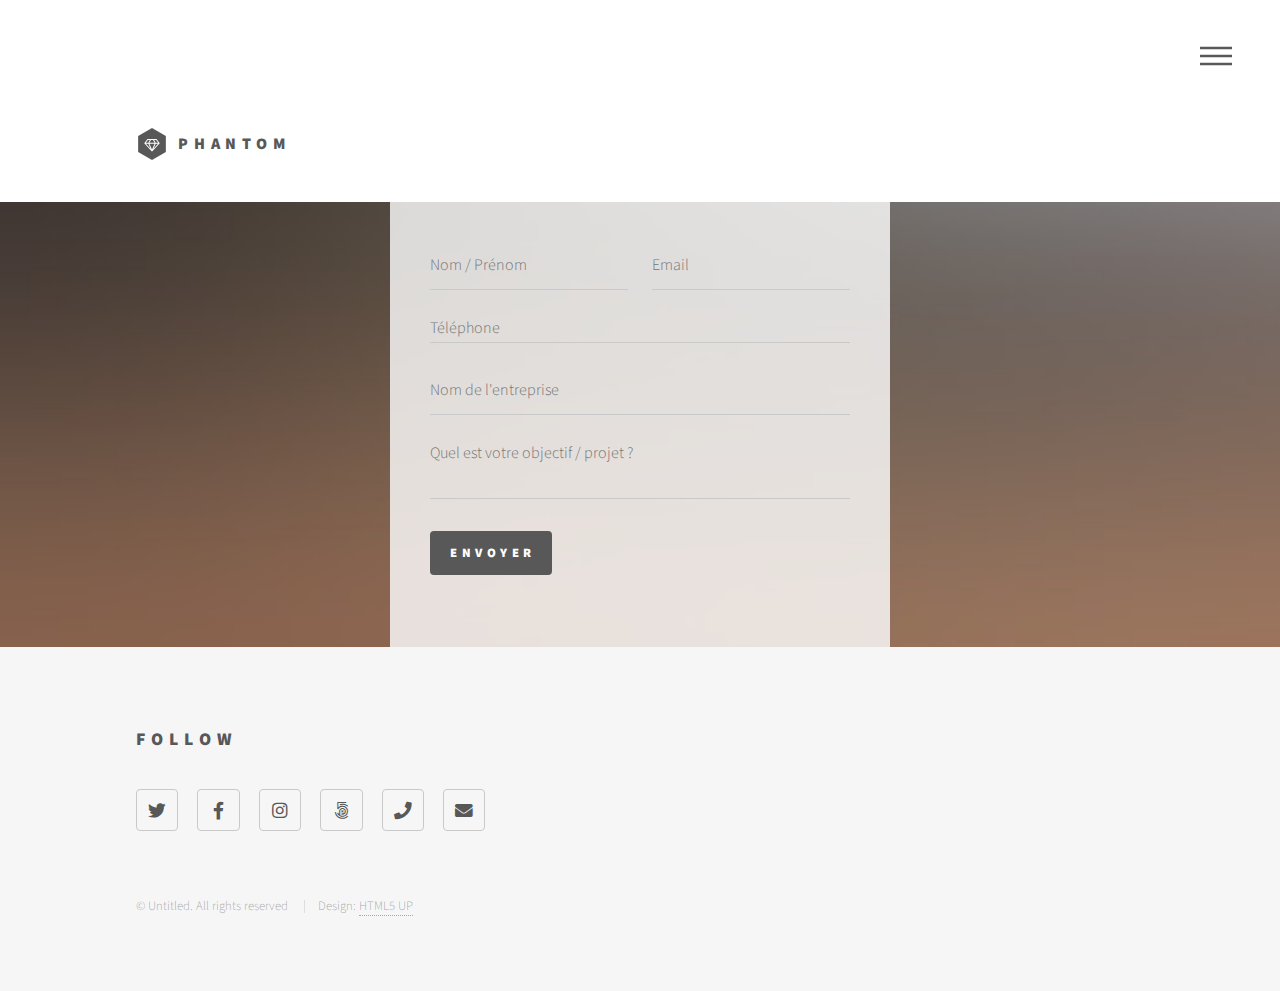
==== contact.html @ fe20a88c "Add files via upload" ====
﻿<!DOCTYPE HTML>
<!--
    Phantom by HTML5 UP
    html5up.net | @ajlkn
    Free for personal and commercial use under the CCA 3.0 license (html5up.net/license)
-->
<html>
<head>
    <title>Generic - Phantom by HTML5 UP</title>
    <meta charset="utf-8" />
    <meta name="viewport" content="width=device-width, initial-scale=1, user-scalable=no" />
    <link rel="stylesheet" href="assets/css/main.css" />
    <noscript><link rel="stylesheet" href="assets/css/noscript.css" /></noscript>
</head>
<body class="is-preload">
    <!-- Wrapper -->
    <div id="wrapper">

        <!-- Header -->
        <header id="header">
            <div class="inner">

                <!-- Logo -->
                <a href="index.html" class="logo">
                    <span class="symbol"><img src="images/logo.svg" alt="" /></span><span class="title">Phantom</span>
                </a>

                <!-- Nav -->
                <nav>
                    <ul>
                        <li><a href="#menu">Menu</a></li>
                    </ul>
                </nav>

            </div>
        </header>

        <!-- Menu -->
        <nav id="menu">
            <h2>Menu</h2>
            <ul>
                <li><a href="index.html">Accueil</a></li>
                <li><a href="tarifs.html">Tarifs</a></li>
                <li><a href="generic.html">Qui sommes-nous</a></li>
                <li><a href="contact.html">Contactez-nous</a></li>

            </ul>
        </nav>


        <!-- Main -->
        <main class="background-image">
            <div class="form-container">
                <form name="contact" method="POST" data-netlify="true" class="form-frame">
                    <div class="fields">
                        <div class="field half">
                            <input type="text" name="name" placeholder="Nom / Prénom" required>
                        </div>
                        <div class="field half">
                            <input type="email" name="email" placeholder="Email" required>
                        </div>
                        <div class="field">
                            <input type="tel" name="phone" placeholder="Téléphone" required>
                        </div>
                        <div class="field">
                            <input type="text" name="company" placeholder="Nom de l'entreprise">
                        </div>
                        <div class="field">
                            <textarea name="message" placeholder="Quel est votre objectif / projet ?" required></textarea>
                        </div>
                    </div>
                    <ul class="actions">
                        <li><input type="submit" value="Envoyer" class="primary"></li>
                    </ul>
                </form>
            </div>
        </main>

        <!-- Footer -->
        <footer id="footer">
            <div class="inner">
                <section>
                    <h2>Follow</h2>
                    <ul class="icons">
                        <li><a href="#" class="icon brands style2 fa-twitter"><span class="label">Twitter</span></a></li>
                        <li><a href="#" class="icon brands style2 fa-facebook-f"><span class="label">Facebook</span></a></li>
                        <li><a href="#" class="icon brands style2 fa-instagram"><span class="label">Instagram</span></a></li>
                        <li><a href="#" class="icon brands style2 fa-500px"><span class="label">500px</span></a></li>
                        <li><a href="#" class="icon solid style2 fa-phone"><span class="label">Phone</span></a></li>
                        <li><a href="#" class="icon solid style2 fa-envelope"><span class="label">Email</span></a></li>
                    </ul>
                </section>
                <ul class="copyright">
                    <li>&copy; Untitled. All rights reserved</li>
                    <li>Design: <a href="http://html5up.net">HTML5 UP</a></li>
                </ul>
            </div>
        </footer>

    </div>

        <!-- Scripts -->
        <script src="assets/js/jquery.min.js"></script>
        <script src="assets/js/browser.min.js"></script>
        <script src="assets/js/breakpoints.min.js"></script>
        <script src="assets/js/util.js"></script>
        <script src="assets/js/main.js"></script>

</body>
</html>
---- assets/css/main.css ----
@import url(fontawesome-all.min.css);
@import url("https://fonts.googleapis.com/css?family=Source+Sans+Pro:300,700,900");

/*
	Phantom by HTML5 UP
	html5up.net | @ajlkn
	Free for personal and commercial use under the CCA 3.0 license (html5up.net/license)
*/

html, body, div, span, applet, object,
iframe, h1, h2, h3, h4, h5, h6, p, blockquote,
pre, a, abbr, acronym, address, big, cite,
code, del, dfn, em, img, ins, kbd, q, s, samp,
small, strike, strong, sub, sup, tt, var, b,
u, i, center, dl, dt, dd, ol, ul, li, fieldset,
form, label, legend, table, caption, tbody,
tfoot, thead, tr, th, td, article, aside,
canvas, details, embed, figure, figcaption,
footer, header, hgroup, menu, nav, output, ruby,
section, summary, time, mark, audio, video {
	margin: 0;
	padding: 0;
	border: 0;
	font-size: 100%;
	font: inherit;
	vertical-align: baseline;}

article, aside, details, figcaption, figure,
footer, header, hgroup, menu, nav, section {
	display: block;}

body {
	line-height: 1;
}

ol, ul {
	list-style: none;
}

blockquote, q {
	quotes: none;
}

	blockquote:before, blockquote:after, q:before, q:after {
		content: '';
		content: none;
	}

table {
	border-collapse: collapse;
	border-spacing: 0;
}

body {
	-webkit-text-size-adjust: none;
}

mark {
	background-color: transparent;
	color: inherit;
}

input::-moz-focus-inner {
	border: 0;
	padding: 0;
}

input, select, textarea {
	-moz-appearance: none;
	-webkit-appearance: none;
	-ms-appearance: none;
	appearance: none;
}

/* Basic */

	@-ms-viewport {
		width: device-width;
	}

	body {
		-ms-overflow-style: scrollbar;
	}

	@media screen and (max-width: 480px) {

		html, body {
			min-width: 320px;
		}

	}

	html {
		box-sizing: border-box;
	}

	*, *:before, *:after {
		box-sizing: inherit;
	}

	body {
		background: #ffffff;
	}

		body.is-preload *, body.is-preload *:before, body.is-preload *:after {
			-moz-animation: none !important;
			-webkit-animation: none !important;
			-ms-animation: none !important;
			animation: none !important;
			-moz-transition: none !important;
			-webkit-transition: none !important;
			-ms-transition: none !important;
			transition: none !important;
		}

/* Type */

	body, input, select, textarea {
		color: #585858;
		font-family: "Source Sans Pro", Helvetica, sans-serif;
		font-size: 16pt;
		font-weight: 300;
		line-height: 1.75;
	}

		@media screen and (max-width: 1680px) {

			body, input, select, textarea {
				font-size: 14pt;
			}

		}

		@media screen and (max-width: 1280px) {

			body, input, select, textarea {
				font-size: 12pt;
			}

		}

	a {
		-moz-transition: border-bottom-color 0.2s ease, color 0.2s ease;
		-webkit-transition: border-bottom-color 0.2s ease, color 0.2s ease;
		-ms-transition: border-bottom-color 0.2s ease, color 0.2s ease;
		transition: border-bottom-color 0.2s ease, color 0.2s ease;
		text-decoration: none;
		color: #585858;
		border-bottom: dotted 1px rgba(88, 88, 88, 0.5);
	}

		a:hover {
			border-bottom-color: transparent;
			color: #f2849e !important;
		}

	strong, b {
		font-weight: 900;
	}

	em, i {
		font-style: italic;
	}

	p {
		margin: 0 0 2em 0;
	}

	h1 {
		font-size: 2.75em;
		font-weight: 700;
		line-height: 1.3;
		margin: 0 0 1em 0;
		letter-spacing: -0.035em;
	}

		h1 a {
			color: inherit;
		}

		@media screen and (max-width: 736px) {

			h1 {
				font-size: 2em;
				margin: 0 0 1em 0;
			}

		}

		@media screen and (max-width: 360px) {

			h1 {
				font-size: 1.75em;
			}

		}

	h2, h3, h4, h5, h6 {
		font-weight: 900;
		line-height: 1.5;
		margin: 0 0 2em 0;
		text-transform: uppercase;
		letter-spacing: 0.35em;
	}

		h2 a, h3 a, h4 a, h5 a, h6 a {
			color: inherit;
		}

	h2 {
		font-size: 1.1em;
	}

	h3 {
		font-size: 1em;
	}

	h4 {
		font-size: 0.8em;
	}

	h5 {
		font-size: 0.8em;
	}

	h6 {
		font-size: 0.8em;
	}

	@media screen and (max-width: 980px) {

		h1 br, h2 br, h3 br, h4 br, h5 br, h6 br {
			display: none;
		}

	}

	@media screen and (max-width: 736px) {

		h2 {
			font-size: 1em;
		}

		h3 {
			font-size: 0.8em;
		}

	}

	sub {
		font-size: 0.8em;
		position: relative;
		top: 0.5em;
	}

	sup {
		font-size: 0.8em;
		position: relative;
		top: -0.5em;
	}

	blockquote {
		border-left: solid 4px #c9c9c9;
		font-style: italic;
		margin: 0 0 2em 0;
		padding: 0.5em 0 0.5em 2em;
	}

	code {
		background: rgba(144, 144, 144, 0.075);
		border-radius: 4px;
		border: solid 1px #c9c9c9;
		font-family: "Courier New", monospace;
		font-size: 0.9em;
		margin: 0 0.25em;
		padding: 0.25em 0.65em;
	}

	pre {
		-webkit-overflow-scrolling: touch;
		font-family: "Courier New", monospace;
		font-size: 0.9em;
		margin: 0 0 2em 0;
	}

		pre code {
			display: block;
			line-height: 1.75;
			padding: 1em 1.5em;
			overflow-x: auto;
		}

	hr {
		border: 0;
		border-bottom: solid 1px #c9c9c9;
		margin: 2em 0;
	}

		hr.major {
			margin: 3em 0;
		}

	.align-left {
		text-align: left;
	}

	.align-center {
		text-align: center;
	}

	.align-right {
		text-align: right;
	}

/* Row */

	.row {
		display: flex;
		flex-wrap: wrap;
		box-sizing: border-box;
		align-items: stretch;
	}

		.row > * {
			box-sizing: border-box;
		}

		.row.gtr-uniform > * > :last-child {
			margin-bottom: 0;
		}

		.row.aln-left {
			justify-content: flex-start;
		}

		.row.aln-center {
			justify-content: center;
		}

		.row.aln-right {
			justify-content: flex-end;
		}

		.row.aln-top {
			align-items: flex-start;
		}

		.row.aln-middle {
			align-items: center;
		}

		.row.aln-bottom {
			align-items: flex-end;
		}

		.row > .imp {
			order: -1;
		}

		.row > .col-1 {
			width: 8.33333%;
		}

		.row > .off-1 {
			margin-left: 8.33333%;
		}

		.row > .col-2 {
			width: 16.66667%;
		}

		.row > .off-2 {
			margin-left: 16.66667%;
		}

		.row > .col-3 {
			width: 25%;
		}

		.row > .off-3 {
			margin-left: 25%;
		}

		.row > .col-4 {
			width: 33.33333%;
		}

		.row > .off-4 {
			margin-left: 33.33333%;
		}

		.row > .col-5 {
			width: 41.66667%;
		}

		.row > .off-5 {
			margin-left: 41.66667%;
		}

		.row > .col-6 {
			width: 50%;
		}

		.row > .off-6 {
			margin-left: 50%;
		}

		.row > .col-7 {
			width: 58.33333%;
		}

		.row > .off-7 {
			margin-left: 58.33333%;
		}

		.row > .col-8 {
			width: 66.66667%;
		}

		.row > .off-8 {
			margin-left: 66.66667%;
		}

		.row > .col-9 {
			width: 75%;
		}

		.row > .off-9 {
			margin-left: 75%;
		}

		.row > .col-10 {
			width: 83.33333%;
		}

		.row > .off-10 {
			margin-left: 83.33333%;
		}

		.row > .col-11 {
			width: 91.66667%;
		}

		.row > .off-11 {
			margin-left: 91.66667%;
		}

		.row > .col-12 {
			width: 100%;
		}

		.row > .off-12 {
			margin-left: 100%;
		}

		.row.gtr-0 {
			margin-top: 0;
			margin-left: 0em;
		}

			.row.gtr-0 > * {
				padding: 0 0 0 0em;
			}

			.row.gtr-0.gtr-uniform {
				margin-top: 0em;
			}

				.row.gtr-0.gtr-uniform > * {
					padding-top: 0em;
				}

		.row.gtr-25 {
			margin-top: 0;
			margin-left: -0.5em;
		}

			.row.gtr-25 > * {
				padding: 0 0 0 0.5em;
			}

			.row.gtr-25.gtr-uniform {
				margin-top: -0.5em;
			}

				.row.gtr-25.gtr-uniform > * {
					padding-top: 0.5em;
				}

		.row.gtr-50 {
			margin-top: 0;
			margin-left: -1em;
		}

			.row.gtr-50 > * {
				padding: 0 0 0 1em;
			}

			.row.gtr-50.gtr-uniform {
				margin-top: -1em;
			}

				.row.gtr-50.gtr-uniform > * {
					padding-top: 1em;
				}

		.row {
			margin-top: 0;
			margin-left: -2em;
		}

			.row > * {
				padding: 0 0 0 2em;
			}

			.row.gtr-uniform {
				margin-top: -2em;
			}

				.row.gtr-uniform > * {
					padding-top: 2em;
				}

		.row.gtr-150 {
			margin-top: 0;
			margin-left: -3em;
		}

			.row.gtr-150 > * {
				padding: 0 0 0 3em;
			}

			.row.gtr-150.gtr-uniform {
				margin-top: -3em;
			}

				.row.gtr-150.gtr-uniform > * {
					padding-top: 3em;
				}

		.row.gtr-200 {
			margin-top: 0;
			margin-left: -4em;
		}

			.row.gtr-200 > * {
				padding: 0 0 0 4em;
			}

			.row.gtr-200.gtr-uniform {
				margin-top: -4em;
			}

				.row.gtr-200.gtr-uniform > * {
					padding-top: 4em;
				}

		@media screen and (max-width: 1680px) {

			.row {
				display: flex;
				flex-wrap: wrap;
				box-sizing: border-box;
				align-items: stretch;
			}

				.row > * {
					box-sizing: border-box;
				}

				.row.gtr-uniform > * > :last-child {
					margin-bottom: 0;
				}

				.row.aln-left {
					justify-content: flex-start;
				}

				.row.aln-center {
					justify-content: center;
				}

				.row.aln-right {
					justify-content: flex-end;
				}

				.row.aln-top {
					align-items: flex-start;
				}

				.row.aln-middle {
					align-items: center;
				}

				.row.aln-bottom {
					align-items: flex-end;
				}

				.row > .imp-xlarge {
					order: -1;
				}

				.row > .col-1-xlarge {
					width: 8.33333%;
				}

				.row > .off-1-xlarge {
					margin-left: 8.33333%;
				}

				.row > .col-2-xlarge {
					width: 16.66667%;
				}

				.row > .off-2-xlarge {
					margin-left: 16.66667%;
				}

				.row > .col-3-xlarge {
					width: 25%;
				}

				.row > .off-3-xlarge {
					margin-left: 25%;
				}

				.row > .col-4-xlarge {
					width: 33.33333%;
				}

				.row > .off-4-xlarge {
					margin-left: 33.33333%;
				}

				.row > .col-5-xlarge {
					width: 41.66667%;
				}

				.row > .off-5-xlarge {
					margin-left: 41.66667%;
				}

				.row > .col-6-xlarge {
					width: 50%;
				}

				.row > .off-6-xlarge {
					margin-left: 50%;
				}

				.row > .col-7-xlarge {
					width: 58.33333%;
				}

				.row > .off-7-xlarge {
					margin-left: 58.33333%;
				}

				.row > .col-8-xlarge {
					width: 66.66667%;
				}

				.row > .off-8-xlarge {
					margin-left: 66.66667%;
				}

				.row > .col-9-xlarge {
					width: 75%;
				}

				.row > .off-9-xlarge {
					margin-left: 75%;
				}

				.row > .col-10-xlarge {
					width: 83.33333%;
				}

				.row > .off-10-xlarge {
					margin-left: 83.33333%;
				}

				.row > .col-11-xlarge {
					width: 91.66667%;
				}

				.row > .off-11-xlarge {
					margin-left: 91.66667%;
				}

				.row > .col-12-xlarge {
					width: 100%;
				}

				.row > .off-12-xlarge {
					margin-left: 100%;
				}

				.row.gtr-0 {
					margin-top: 0;
					margin-left: 0em;
				}

					.row.gtr-0 > * {
						padding: 0 0 0 0em;
					}

					.row.gtr-0.gtr-uniform {
						margin-top: 0em;
					}

						.row.gtr-0.gtr-uniform > * {
							padding-top: 0em;
						}

				.row.gtr-25 {
					margin-top: 0;
					margin-left: -0.5em;
				}

					.row.gtr-25 > * {
						padding: 0 0 0 0.5em;
					}

					.row.gtr-25.gtr-uniform {
						margin-top: -0.5em;
					}

						.row.gtr-25.gtr-uniform > * {
							padding-top: 0.5em;
						}

				.row.gtr-50 {
					margin-top: 0;
					margin-left: -1em;
				}

					.row.gtr-50 > * {
						padding: 0 0 0 1em;
					}

					.row.gtr-50.gtr-uniform {
						margin-top: -1em;
					}

						.row.gtr-50.gtr-uniform > * {
							padding-top: 1em;
						}

				.row {
					margin-top: 0;
					margin-left: -2em;
				}

					.row > * {
						padding: 0 0 0 2em;
					}

					.row.gtr-uniform {
						margin-top: -2em;
					}

						.row.gtr-uniform > * {
							padding-top: 2em;
						}

				.row.gtr-150 {
					margin-top: 0;
					margin-left: -3em;
				}

					.row.gtr-150 > * {
						padding: 0 0 0 3em;
					}

					.row.gtr-150.gtr-uniform {
						margin-top: -3em;
					}

						.row.gtr-150.gtr-uniform > * {
							padding-top: 3em;
						}

				.row.gtr-200 {
					margin-top: 0;
					margin-left: -4em;
				}

					.row.gtr-200 > * {
						padding: 0 0 0 4em;
					}

					.row.gtr-200.gtr-uniform {
						margin-top: -4em;
					}

						.row.gtr-200.gtr-uniform > * {
							padding-top: 4em;
						}

		}

		@media screen and (max-width: 1280px) {

			.row {
				display: flex;
				flex-wrap: wrap;
				box-sizing: border-box;
				align-items: stretch;
			}

				.row > * {
					box-sizing: border-box;
				}

				.row.gtr-uniform > * > :last-child {
					margin-bottom: 0;
				}

				.row.aln-left {
					justify-content: flex-start;
				}

				.row.aln-center {
					justify-content: center;
				}

				.row.aln-right {
					justify-content: flex-end;
				}

				.row.aln-top {
					align-items: flex-start;
				}

				.row.aln-middle {
					align-items: center;
				}

				.row.aln-bottom {
					align-items: flex-end;
				}

				.row > .imp-large {
					order: -1;
				}

				.row > .col-1-large {
					width: 8.33333%;
				}

				.row > .off-1-large {
					margin-left: 8.33333%;
				}

				.row > .col-2-large {
					width: 16.66667%;
				}

				.row > .off-2-large {
					margin-left: 16.66667%;
				}

				.row > .col-3-large {
					width: 25%;
				}

				.row > .off-3-large {
					margin-left: 25%;
				}

				.row > .col-4-large {
					width: 33.33333%;
				}

				.row > .off-4-large {
					margin-left: 33.33333%;
				}

				.row > .col-5-large {
					width: 41.66667%;
				}

				.row > .off-5-large {
					margin-left: 41.66667%;
				}

				.row > .col-6-large {
					width: 50%;
				}

				.row > .off-6-large {
					margin-left: 50%;
				}

				.row > .col-7-large {
					width: 58.33333%;
				}

				.row > .off-7-large {
					margin-left: 58.33333%;
				}

				.row > .col-8-large {
					width: 66.66667%;
				}

				.row > .off-8-large {
					margin-left: 66.66667%;
				}

				.row > .col-9-large {
					width: 75%;
				}

				.row > .off-9-large {
					margin-left: 75%;
				}

				.row > .col-10-large {
					width: 83.33333%;
				}

				.row > .off-10-large {
					margin-left: 83.33333%;
				}

				.row > .col-11-large {
					width: 91.66667%;
				}

				.row > .off-11-large {
					margin-left: 91.66667%;
				}

				.row > .col-12-large {
					width: 100%;
				}

				.row > .off-12-large {
					margin-left: 100%;
				}

				.row.gtr-0 {
					margin-top: 0;
					margin-left: 0em;
				}

					.row.gtr-0 > * {
						padding: 0 0 0 0em;
					}

					.row.gtr-0.gtr-uniform {
						margin-top: 0em;
					}

						.row.gtr-0.gtr-uniform > * {
							padding-top: 0em;
						}

				.row.gtr-25 {
					margin-top: 0;
					margin-left: -0.5em;
				}

					.row.gtr-25 > * {
						padding: 0 0 0 0.5em;
					}

					.row.gtr-25.gtr-uniform {
						margin-top: -0.5em;
					}

						.row.gtr-25.gtr-uniform > * {
							padding-top: 0.5em;
						}

				.row.gtr-50 {
					margin-top: 0;
					margin-left: -1em;
				}

					.row.gtr-50 > * {
						padding: 0 0 0 1em;
					}

					.row.gtr-50.gtr-uniform {
						margin-top: -1em;
					}

						.row.gtr-50.gtr-uniform > * {
							padding-top: 1em;
						}

				.row {
					margin-top: 0;
					margin-left: -2em;
				}

					.row > * {
						padding: 0 0 0 2em;
					}

					.row.gtr-uniform {
						margin-top: -2em;
					}

						.row.gtr-uniform > * {
							padding-top: 2em;
						}

				.row.gtr-150 {
					margin-top: 0;
					margin-left: -3em;
				}

					.row.gtr-150 > * {
						padding: 0 0 0 3em;
					}

					.row.gtr-150.gtr-uniform {
						margin-top: -3em;
					}

						.row.gtr-150.gtr-uniform > * {
							padding-top: 3em;
						}

				.row.gtr-200 {
					margin-top: 0;
					margin-left: -4em;
				}

					.row.gtr-200 > * {
						padding: 0 0 0 4em;
					}

					.row.gtr-200.gtr-uniform {
						margin-top: -4em;
					}

						.row.gtr-200.gtr-uniform > * {
							padding-top: 4em;
						}

		}

		@media screen and (max-width: 980px) {

			.row {
				display: flex;
				flex-wrap: wrap;
				box-sizing: border-box;
				align-items: stretch;
			}

				.row > * {
					box-sizing: border-box;
				}

				.row.gtr-uniform > * > :last-child {
					margin-bottom: 0;
				}

				.row.aln-left {
					justify-content: flex-start;
				}

				.row.aln-center {
					justify-content: center;
				}

				.row.aln-right {
					justify-content: flex-end;
				}

				.row.aln-top {
					align-items: flex-start;
				}

				.row.aln-middle {
					align-items: center;
				}

				.row.aln-bottom {
					align-items: flex-end;
				}

				.row > .imp-medium {
					order: -1;
				}

				.row > .col-1-medium {
					width: 8.33333%;
				}

				.row > .off-1-medium {
					margin-left: 8.33333%;
				}

				.row > .col-2-medium {
					width: 16.66667%;
				}

				.row > .off-2-medium {
					margin-left: 16.66667%;
				}

				.row > .col-3-medium {
					width: 25%;
				}

				.row > .off-3-medium {
					margin-left: 25%;
				}

				.row > .col-4-medium {
					width: 33.33333%;
				}

				.row > .off-4-medium {
					margin-left: 33.33333%;
				}

				.row > .col-5-medium {
					width: 41.66667%;
				}

				.row > .off-5-medium {
					margin-left: 41.66667%;
				}

				.row > .col-6-medium {
					width: 50%;
				}

				.row > .off-6-medium {
					margin-left: 50%;
				}

				.row > .col-7-medium {
					width: 58.33333%;
				}

				.row > .off-7-medium {
					margin-left: 58.33333%;
				}

				.row > .col-8-medium {
					width: 66.66667%;
				}

				.row > .off-8-medium {
					margin-left: 66.66667%;
				}

				.row > .col-9-medium {
					width: 75%;
				}

				.row > .off-9-medium {
					margin-left: 75%;
				}

				.row > .col-10-medium {
					width: 83.33333%;
				}

				.row > .off-10-medium {
					margin-left: 83.33333%;
				}

				.row > .col-11-medium {
					width: 91.66667%;
				}

				.row > .off-11-medium {
					margin-left: 91.66667%;
				}

				.row > .col-12-medium {
					width: 100%;
				}

				.row > .off-12-medium {
					margin-left: 100%;
				}

				.row.gtr-0 {
					margin-top: 0;
					margin-left: 0em;
				}

					.row.gtr-0 > * {
						padding: 0 0 0 0em;
					}

					.row.gtr-0.gtr-uniform {
						margin-top: 0em;
					}

						.row.gtr-0.gtr-uniform > * {
							padding-top: 0em;
						}

				.row.gtr-25 {
					margin-top: 0;
					margin-left: -0.375em;
				}

					.row.gtr-25 > * {
						padding: 0 0 0 0.375em;
					}

					.row.gtr-25.gtr-uniform {
						margin-top: -0.375em;
					}

						.row.gtr-25.gtr-uniform > * {
							padding-top: 0.375em;
						}

				.row.gtr-50 {
					margin-top: 0;
					margin-left: -0.75em;
				}

					.row.gtr-50 > * {
						padding: 0 0 0 0.75em;
					}

					.row.gtr-50.gtr-uniform {
						margin-top: -0.75em;
					}

						.row.gtr-50.gtr-uniform > * {
							padding-top: 0.75em;
						}

				.row {
					margin-top: 0;
					margin-left: -1.5em;
				}

					.row > * {
						padding: 0 0 0 1.5em;
					}

					.row.gtr-uniform {
						margin-top: -1.5em;
					}

						.row.gtr-uniform > * {
							padding-top: 1.5em;
						}

				.row.gtr-150 {
					margin-top: 0;
					margin-left: -2.25em;
				}

					.row.gtr-150 > * {
						padding: 0 0 0 2.25em;
					}

					.row.gtr-150.gtr-uniform {
						margin-top: -2.25em;
					}

						.row.gtr-150.gtr-uniform > * {
							padding-top: 2.25em;
						}

				.row.gtr-200 {
					margin-top: 0;
					margin-left: -3em;
				}

					.row.gtr-200 > * {
						padding: 0 0 0 3em;
					}

					.row.gtr-200.gtr-uniform {
						margin-top: -3em;
					}

						.row.gtr-200.gtr-uniform > * {
							padding-top: 3em;
						}

		}

		@media screen and (max-width: 736px) {

			.row {
				display: flex;
				flex-wrap: wrap;
				box-sizing: border-box;
				align-items: stretch;
			}

				.row > * {
					box-sizing: border-box;
				}

				.row.gtr-uniform > * > :last-child {
					margin-bottom: 0;
				}

				.row.aln-left {
					justify-content: flex-start;
				}

				.row.aln-center {
					justify-content: center;
				}

				.row.aln-right {
					justify-content: flex-end;
				}

				.row.aln-top {
					align-items: flex-start;
				}

				.row.aln-middle {
					align-items: center;
				}

				.row.aln-bottom {
					align-items: flex-end;
				}

				.row > .imp-small {
					order: -1;
				}

				.row > .col-1-small {
					width: 8.33333%;
				}

				.row > .off-1-small {
					margin-left: 8.33333%;
				}

				.row > .col-2-small {
					width: 16.66667%;
				}

				.row > .off-2-small {
					margin-left: 16.66667%;
				}

				.row > .col-3-small {
					width: 25%;
				}

				.row > .off-3-small {
					margin-left: 25%;
				}

				.row > .col-4-small {
					width: 33.33333%;
				}

				.row > .off-4-small {
					margin-left: 33.33333%;
				}

				.row > .col-5-small {
					width: 41.66667%;
				}

				.row > .off-5-small {
					margin-left: 41.66667%;
				}

				.row > .col-6-small {
					width: 50%;
				}

				.row > .off-6-small {
					margin-left: 50%;
				}

				.row > .col-7-small {
					width: 58.33333%;
				}

				.row > .off-7-small {
					margin-left: 58.33333%;
				}

				.row > .col-8-small {
					width: 66.66667%;
				}

				.row > .off-8-small {
					margin-left: 66.66667%;
				}

				.row > .col-9-small {
					width: 75%;
				}

				.row > .off-9-small {
					margin-left: 75%;
				}

				.row > .col-10-small {
					width: 83.33333%;
				}

				.row > .off-10-small {
					margin-left: 83.33333%;
				}

				.row > .col-11-small {
					width: 91.66667%;
				}

				.row > .off-11-small {
					margin-left: 91.66667%;
				}

				.row > .col-12-small {
					width: 100%;
				}

				.row > .off-12-small {
					margin-left: 100%;
				}

				.row.gtr-0 {
					margin-top: 0;
					margin-left: 0em;
				}

					.row.gtr-0 > * {
						padding: 0 0 0 0em;
					}

					.row.gtr-0.gtr-uniform {
						margin-top: 0em;
					}

						.row.gtr-0.gtr-uniform > * {
							padding-top: 0em;
						}

				.row.gtr-25 {
					margin-top: 0;
					margin-left: -0.25em;
				}

					.row.gtr-25 > * {
						padding: 0 0 0 0.25em;
					}

					.row.gtr-25.gtr-uniform {
						margin-top: -0.25em;
					}

						.row.gtr-25.gtr-uniform > * {
							padding-top: 0.25em;
						}

				.row.gtr-50 {
					margin-top: 0;
					margin-left: -0.5em;
				}

					.row.gtr-50 > * {
						padding: 0 0 0 0.5em;
					}

					.row.gtr-50.gtr-uniform {
						margin-top: -0.5em;
					}

						.row.gtr-50.gtr-uniform > * {
							padding-top: 0.5em;
						}

				.row {
					margin-top: 0;
					margin-left: -1em;
				}

					.row > * {
						padding: 0 0 0 1em;
					}

					.row.gtr-uniform {
						margin-top: -1em;
					}

						.row.gtr-uniform > * {
							padding-top: 1em;
						}

				.row.gtr-150 {
					margin-top: 0;
					margin-left: -1.5em;
				}

					.row.gtr-150 > * {
						padding: 0 0 0 1.5em;
					}

					.row.gtr-150.gtr-uniform {
						margin-top: -1.5em;
					}

						.row.gtr-150.gtr-uniform > * {
							padding-top: 1.5em;
						}

				.row.gtr-200 {
					margin-top: 0;
					margin-left: -2em;
				}

					.row.gtr-200 > * {
						padding: 0 0 0 2em;
					}

					.row.gtr-200.gtr-uniform {
						margin-top: -2em;
					}

						.row.gtr-200.gtr-uniform > * {
							padding-top: 2em;
						}

		}

		@media screen and (max-width: 480px) {

			.row {
				display: flex;
				flex-wrap: wrap;
				box-sizing: border-box;
				align-items: stretch;
			}

				.row > * {
					box-sizing: border-box;
				}

				.row.gtr-uniform > * > :last-child {
					margin-bottom: 0;
				}

				.row.aln-left {
					justify-content: flex-start;
				}

				.row.aln-center {
					justify-content: center;
				}

				.row.aln-right {
					justify-content: flex-end;
				}

				.row.aln-top {
					align-items: flex-start;
				}

				.row.aln-middle {
					align-items: center;
				}

				.row.aln-bottom {
					align-items: flex-end;
				}

				.row > .imp-xsmall {
					order: -1;
				}

				.row > .col-1-xsmall {
					width: 8.33333%;
				}

				.row > .off-1-xsmall {
					margin-left: 8.33333%;
				}

				.row > .col-2-xsmall {
					width: 16.66667%;
				}

				.row > .off-2-xsmall {
					margin-left: 16.66667%;
				}

				.row > .col-3-xsmall {
					width: 25%;
				}

				.row > .off-3-xsmall {
					margin-left: 25%;
				}

				.row > .col-4-xsmall {
					width: 33.33333%;
				}

				.row > .off-4-xsmall {
					margin-left: 33.33333%;
				}

				.row > .col-5-xsmall {
					width: 41.66667%;
				}

				.row > .off-5-xsmall {
					margin-left: 41.66667%;
				}

				.row > .col-6-xsmall {
					width: 50%;
				}

				.row > .off-6-xsmall {
					margin-left: 50%;
				}

				.row > .col-7-xsmall {
					width: 58.33333%;
				}

				.row > .off-7-xsmall {
					margin-left: 58.33333%;
				}

				.row > .col-8-xsmall {
					width: 66.66667%;
				}

				.row > .off-8-xsmall {
					margin-left: 66.66667%;
				}

				.row > .col-9-xsmall {
					width: 75%;
				}

				.row > .off-9-xsmall {
					margin-left: 75%;
				}

				.row > .col-10-xsmall {
					width: 83.33333%;
				}

				.row > .off-10-xsmall {
					margin-left: 83.33333%;
				}

				.row > .col-11-xsmall {
					width: 91.66667%;
				}

				.row > .off-11-xsmall {
					margin-left: 91.66667%;
				}

				.row > .col-12-xsmall {
					width: 100%;
				}

				.row > .off-12-xsmall {
					margin-left: 100%;
				}

				.row.gtr-0 {
					margin-top: 0;
					margin-left: 0em;
				}

					.row.gtr-0 > * {
						padding: 0 0 0 0em;
					}

					.row.gtr-0.gtr-uniform {
						margin-top: 0em;
					}

						.row.gtr-0.gtr-uniform > * {
							padding-top: 0em;
						}

				.row.gtr-25 {
					margin-top: 0;
					margin-left: -0.25em;
				}

					.row.gtr-25 > * {
						padding: 0 0 0 0.25em;
					}

					.row.gtr-25.gtr-uniform {
						margin-top: -0.25em;
					}

						.row.gtr-25.gtr-uniform > * {
							padding-top: 0.25em;
						}

				.row.gtr-50 {
					margin-top: 0;
					margin-left: -0.5em;
				}

					.row.gtr-50 > * {
						padding: 0 0 0 0.5em;
					}

					.row.gtr-50.gtr-uniform {
						margin-top: -0.5em;
					}

						.row.gtr-50.gtr-uniform > * {
							padding-top: 0.5em;
						}

				.row {
					margin-top: 0;
					margin-left: -1em;
				}

					.row > * {
						padding: 0 0 0 1em;
					}

					.row.gtr-uniform {
						margin-top: -1em;
					}

						.row.gtr-uniform > * {
							padding-top: 1em;
						}

				.row.gtr-150 {
					margin-top: 0;
					margin-left: -1.5em;
				}

					.row.gtr-150 > * {
						padding: 0 0 0 1.5em;
					}

					.row.gtr-150.gtr-uniform {
						margin-top: -1.5em;
					}

						.row.gtr-150.gtr-uniform > * {
							padding-top: 1.5em;
						}

				.row.gtr-200 {
					margin-top: 0;
					margin-left: -2em;
				}

					.row.gtr-200 > * {
						padding: 0 0 0 2em;
					}

					.row.gtr-200.gtr-uniform {
						margin-top: -2em;
					}

						.row.gtr-200.gtr-uniform > * {
							padding-top: 2em;
						}

		}

/* Section/Article */

	section.special, article.special {
		text-align: center;
	}

	header p {
		margin-top: -1em;
	}

	@media screen and (max-width: 736px) {

		header p {
			margin-top: 0;
		}

	}

/* Icon */

	.icon {
		text-decoration: none;
		border-bottom: none;
		position: relative;
	}

		.icon:before {
			-moz-osx-font-smoothing: grayscale;
			-webkit-font-smoothing: antialiased;
			display: inline-block;
			font-style: normal;
			font-variant: normal;
			text-rendering: auto;
			line-height: 1;
			text-transform: none !important;
			font-family: 'Font Awesome 5 Free';
			font-weight: 400;
		}

		.icon > .label {
			display: none;
		}

		.icon:before {
			line-height: inherit;
		}

		.icon.solid:before {
			font-weight: 900;
		}

		.icon.brands:before {
			font-family: 'Font Awesome 5 Brands';
		}

		.icon.style2 {
			-moz-transition: background-color 0.2s ease-in-out, color 0.2s ease-in-out, border-color 0.2s ease-in-out;
			-webkit-transition: background-color 0.2s ease-in-out, color 0.2s ease-in-out, border-color 0.2s ease-in-out;
			-ms-transition: background-color 0.2s ease-in-out, color 0.2s ease-in-out, border-color 0.2s ease-in-out;
			transition: background-color 0.2s ease-in-out, color 0.2s ease-in-out, border-color 0.2s ease-in-out;
			background-color: transparent;
			border: solid 1px #c9c9c9;
			border-radius: 4px;
			width: 2.65em;
			height: 2.65em;
			display: inline-block;
			text-align: center;
			line-height: 2.65em;
			color: inherit;
		}

			.icon.style2:before {
				font-size: 1.1em;
			}

			.icon.style2:hover {
				color: #f2849e;
				border-color: #f2849e;
			}

			.icon.style2:active {
				background-color: rgba(242, 132, 158, 0.1);
			}

/* List */

	ol {
		list-style: decimal;
		margin: 0 0 2em 0;
		padding-left: 1.25em;
	}

		ol li {
			padding-left: 0.25em;
		}

	ul {
		list-style: disc;
		margin: 0 0 2em 0;
		padding-left: 1em;
	}

		ul li {
			padding-left: 0.5em;
		}

		ul.alt {
			list-style: none;
			padding-left: 0;
		}

			ul.alt li {
				border-top: solid 1px #c9c9c9;
				padding: 0.5em 0;
			}

				ul.alt li:first-child {
					border-top: 0;
					padding-top: 0;
				}

	dl {
		margin: 0 0 2em 0;
	}

		dl dt {
			display: block;
			font-weight: 900;
			margin: 0 0 1em 0;
		}

		dl dd {
			margin-left: 2em;
		}

/* Actions */

	ul.actions {
		display: -moz-flex;
		display: -webkit-flex;
		display: -ms-flex;
		display: flex;
		cursor: default;
		list-style: none;
		margin-left: -1em;
		padding-left: 0;
	}

		ul.actions li {
			padding: 0 0 0 1em;
			vertical-align: middle;
		}

		ul.actions.special {
			-moz-justify-content: center;
			-webkit-justify-content: center;
			-ms-justify-content: center;
			justify-content: center;
			width: 100%;
			margin-left: 0;
		}

			ul.actions.special li:first-child {
				padding-left: 0;
			}

		ul.actions.stacked {
			-moz-flex-direction: column;
			-webkit-flex-direction: column;
			-ms-flex-direction: column;
			flex-direction: column;
			margin-left: 0;
		}

			ul.actions.stacked li {
				padding: 1.3em 0 0 0;
			}

				ul.actions.stacked li:first-child {
					padding-top: 0;
				}

		ul.actions.fit {
			width: calc(100% + 1em);
		}

			ul.actions.fit li {
				-moz-flex-grow: 1;
				-webkit-flex-grow: 1;
				-ms-flex-grow: 1;
				flex-grow: 1;
				-moz-flex-shrink: 1;
				-webkit-flex-shrink: 1;
				-ms-flex-shrink: 1;
				flex-shrink: 1;
				width: 100%;
			}

				ul.actions.fit li > * {
					width: 100%;
				}

			ul.actions.fit.stacked {
				width: 100%;
			}

		@media screen and (max-width: 480px) {

			ul.actions:not(.fixed) {
				-moz-flex-direction: column;
				-webkit-flex-direction: column;
				-ms-flex-direction: column;
				flex-direction: column;
				margin-left: 0;
				width: 100% !important;
			}

				ul.actions:not(.fixed) li {
					-moz-flex-grow: 1;
					-webkit-flex-grow: 1;
					-ms-flex-grow: 1;
					flex-grow: 1;
					-moz-flex-shrink: 1;
					-webkit-flex-shrink: 1;
					-ms-flex-shrink: 1;
					flex-shrink: 1;
					padding: 1em 0 0 0;
					text-align: center;
					width: 100%;
				}

					ul.actions:not(.fixed) li > * {
						width: 100%;
					}

					ul.actions:not(.fixed) li:first-child {
						padding-top: 0;
					}

					ul.actions:not(.fixed) li input[type="submit"],
					ul.actions:not(.fixed) li input[type="reset"],
					ul.actions:not(.fixed) li input[type="button"],
					ul.actions:not(.fixed) li button,
					ul.actions:not(.fixed) li .button {
						width: 100%;
					}

						ul.actions:not(.fixed) li input[type="submit"].icon:before,
						ul.actions:not(.fixed) li input[type="reset"].icon:before,
						ul.actions:not(.fixed) li input[type="button"].icon:before,
						ul.actions:not(.fixed) li button.icon:before,
						ul.actions:not(.fixed) li .button.icon:before {
							margin-left: -0.5rem;
						}

		}

/* Icons */

	ul.icons {
		cursor: default;
		list-style: none;
		padding-left: 0;
		margin: -1em 0 2em -1em;
	}

		ul.icons li {
			display: inline-block;
			padding: 1em 0 0 1em;
		}

/* Form */

	form {
		margin: 0 0 2em 0;
		overflow-x: hidden;
	}

		form > :last-child {
			margin-bottom: 0;
		}

		form > .fields {
			display: -moz-flex;
			display: -webkit-flex;
			display: -ms-flex;
			display: flex;
			-moz-flex-wrap: wrap;
			-webkit-flex-wrap: wrap;
			-ms-flex-wrap: wrap;
			flex-wrap: wrap;
			width: calc(100% + 3em);
			margin: -1.5em 0 2em -1.5em;
		}

			form > .fields > .field {
				-moz-flex-grow: 0;
				-webkit-flex-grow: 0;
				-ms-flex-grow: 0;
				flex-grow: 0;
				-moz-flex-shrink: 0;
				-webkit-flex-shrink: 0;
				-ms-flex-shrink: 0;
				flex-shrink: 0;
				padding: 1.5em 0 0 1.5em;
				width: calc(100% - 1.5em);
			}

				form > .fields > .field.half {
					width: calc(50% - 0.75em);
				}

				form > .fields > .field.third {
					width: calc(100%/3 - 0.5em);
				}

				form > .fields > .field.quarter {
					width: calc(25% - 0.375em);
				}

		@media screen and (max-width: 480px) {

			form > .fields {
				width: calc(100% + 3em);
				margin: -1.5em 0 2em -1.5em;
			}

				form > .fields > .field {
					padding: 1.5em 0 0 1.5em;
					width: calc(100% - 1.5em);
				}

					form > .fields > .field.half {
						width: calc(100% - 1.5em);
					}

					form > .fields > .field.third {
						width: calc(100% - 1.5em);
					}

					form > .fields > .field.quarter {
						width: calc(100% - 1.5em);
					}

		}

	label {
		display: block;
		font-size: 0.9em;
		font-weight: 900;
		margin: 0 0 1em 0;
	}

	input[type="text"],
	input[type="password"],
	input[type="email"],
	input[type="tel"],
	select,
	textarea {
		-moz-appearance: none;
		-webkit-appearance: none;
		-ms-appearance: none;
		appearance: none;
		background-color: transparent;
		border: none;
		border-radius: 0;
		border-bottom: solid 1px #c9c9c9;
		color: inherit;
		display: block;
		outline: 0;
		padding: 0;
		text-decoration: none;
		width: 100%;
	}

		input[type="text"]:invalid,
		input[type="password"]:invalid,
		input[type="email"]:invalid,
		input[type="tel"]:invalid,
		select:invalid,
		textarea:invalid {
			box-shadow: none;
		}

		input[type="text"]:focus,
		input[type="password"]:focus,
		input[type="email"]:focus,
		input[type="tel"]:focus,
		select:focus,
		textarea:focus {
			border-bottom-color: #f2849e;
			box-shadow: inset 0 -1px 0 0 #f2849e;
		}

	select {
		
		background-size: 1.25rem;
		background-repeat: no-repeat;
		background-position: calc(100% - 1rem) center;
		height: 3em;
		padding-right: 3em;
		text-overflow: ellipsis;
	}

		select option {
			background: #ffffff;
		}

		select:focus::-ms-value {
			background-color: transparent;
		}

		select::-ms-expand {
			display: none;
		}

	input[type="text"],
	input[type="password"],
	input[type="email"],
	select {
		height: 3em;
	}

	textarea {
		padding: 0;
		min-height: 3.75em;
	}

	input[type="checkbox"],
	input[type="radio"] {
		-moz-appearance: none;
		-webkit-appearance: none;
		-ms-appearance: none;
		appearance: none;
		display: block;
		float: left;
		margin-right: -2em;
		opacity: 0;
		width: 1em;
		z-index: -1;
	}

		input[type="checkbox"] + label,
		input[type="radio"] + label {
			text-decoration: none;
			color: #585858;
			cursor: pointer;
			display: inline-block;
			font-size: 1em;
			font-weight: 300;
			padding-left: 2.55em;
			padding-right: 0.75em;
			position: relative;
		}

			input[type="checkbox"] + label:before,
			input[type="radio"] + label:before {
				-moz-osx-font-smoothing: grayscale;
				-webkit-font-smoothing: antialiased;
				display: inline-block;
				font-style: normal;
				font-variant: normal;
				text-rendering: auto;
				line-height: 1;
				text-transform: none !important;
				font-family: 'Font Awesome 5 Free';
				font-weight: 900;
			}

			input[type="checkbox"] + label:before,
			input[type="radio"] + label:before {
				border-radius: 4px;
				border: solid 1px #c9c9c9;
				content: '';
				display: inline-block;
				font-size: 0.8em;
				height: 2.25em;
				left: 0;
				line-height: 2.25em;
				position: absolute;
				text-align: center;
				top: 0;
				width: 2.25em;
			}

		input[type="checkbox"]:checked + label:before,
		input[type="radio"]:checked + label:before {
			background: #585858;
			border-color: #585858;
			color: #ffffff;
			content: '\f00c';
		}

		input[type="checkbox"]:focus + label:before,
		input[type="radio"]:focus + label:before {
			border-color: #f2849e;
			box-shadow: 0 0 0 1px #f2849e;
		}

	input[type="checkbox"] + label:before {
		border-radius: 4px;
	}

	input[type="radio"] + label:before {
		border-radius: 100%;
	}

/* Box */

	.box {
		border-radius: 4px;
		border: solid 1px #c9c9c9;
		margin-bottom: 2em;
		padding: 1.5em;
	}

		.box > :last-child,
		.box > :last-child > :last-child,
		.box > :last-child > :last-child > :last-child {
			margin-bottom: 0;
		}

		.box.alt {
			border: 0;
			border-radius: 0;
			padding: 0;
		}

/* Image */

	.image {
		border-radius: 4px;
		border: 0;
		display: inline-block;
		position: relative;
	}

		.image img {
			border-radius: 4px;
			display: block;
		}

		.image.left, .image.right {
			max-width: 40%;
		}

			.image.left img, .image.right img {
				width: 100%;
			}

		.image.left {
			float: left;
			padding: 0 1.5em 1em 0;
			top: 0.25em;
		}

		.image.right {
			float: right;
			padding: 0 0 1em 1.5em;
			top: 0.25em;
		}

		.image.fit {
			display: block;
			margin: 0 0 2em 0;
			width: 100%;
		}

			.image.fit img {
				width: 100%;
			}

		.image.main {
			display: block;
			margin: 0 0 3em 0;
			width: 100%;
		}

			.image.main img {
				width: 100%;
			}

			@media screen and (max-width: 736px) {

				.image.main {
					margin: 0 0 2em 0;
				}

			}

/* Table */

	.table-wrapper {
		-webkit-overflow-scrolling: touch;
		overflow-x: auto;
	}

	table {
		margin: 0 0 2em 0;
		width: 100%;
	}

		table tbody tr {
			border: solid 1px #c9c9c9;
			border-left: 0;
			border-right: 0;
		}

			table tbody tr:nth-child(2n + 1) {
				background-color: rgba(144, 144, 144, 0.075);
			}

		table td {
			padding: 0.75em 0.75em;
		}

		table th {
			font-size: 0.9em;
			font-weight: 900;
			padding: 0 0.75em 0.75em 0.75em;
			text-align: left;
		}

		table thead {
			border-bottom: solid 2px #c9c9c9;
		}

		table tfoot {
			border-top: solid 2px #c9c9c9;
		}

		table.alt {
			border-collapse: separate;
		}

			table.alt tbody tr td {
				border: solid 1px #c9c9c9;
				border-left-width: 0;
				border-top-width: 0;
			}

				table.alt tbody tr td:first-child {
					border-left-width: 1px;
				}

			table.alt tbody tr:first-child td {
				border-top-width: 1px;
			}

			table.alt thead {
				border-bottom: 0;
			}

			table.alt tfoot {
				border-top: 0;
			}

/* Button */

	input[type="submit"],
	input[type="reset"],
	input[type="button"],
	button,
	.button {
		-moz-appearance: none;
		-webkit-appearance: none;
		-ms-appearance: none;
		appearance: none;
		-moz-transition: background-color 0.2s ease-in-out, color 0.2s ease-in-out, box-shadow 0.2s ease-in-out;
		-webkit-transition: background-color 0.2s ease-in-out, color 0.2s ease-in-out, box-shadow 0.2s ease-in-out;
		-ms-transition: background-color 0.2s ease-in-out, color 0.2s ease-in-out, box-shadow 0.2s ease-in-out;
		transition: background-color 0.2s ease-in-out, color 0.2s ease-in-out, box-shadow 0.2s ease-in-out;
		background-color: transparent;
		border-radius: 4px;
		border: 0;
		box-shadow: inset 0 0 0 2px #585858;
		color: #585858 !important;
		cursor: pointer;
		display: inline-block;
		font-size: 0.8em;
		font-weight: 900;
		height: 3.5em;
		letter-spacing: 0.35em;
		line-height: 3.45em;
		overflow: hidden;
		padding: 0 1.25em 0 1.6em;
		text-align: center;
		text-decoration: none;
		text-overflow: ellipsis;
		text-transform: uppercase;
		white-space: nowrap;
	}

		input[type="submit"].icon:before,
		input[type="reset"].icon:before,
		input[type="button"].icon:before,
		button.icon:before,
		.button.icon:before {
			margin-right: 0.5em;
		}

		input[type="submit"].fit,
		input[type="reset"].fit,
		input[type="button"].fit,
		button.fit,
		.button.fit {
			width: 100%;
		}

		input[type="submit"]:hover,
		input[type="reset"]:hover,
		input[type="button"]:hover,
		button:hover,
		.button:hover {
			color: #f2849e !important;
			box-shadow: inset 0 0 0 2px #f2849e;
		}

		input[type="submit"]:active,
		input[type="reset"]:active,
		input[type="button"]:active,
		button:active,
		.button:active {
			background-color: rgba(242, 132, 158, 0.1);
		}

		input[type="submit"].small,
		input[type="reset"].small,
		input[type="button"].small,
		button.small,
		.button.small {
			font-size: 0.6em;
		}

		input[type="submit"].large,
		input[type="reset"].large,
		input[type="button"].large,
		button.large,
		.button.large {
			font-size: 1em;
		}

		input[type="submit"].primary,
		input[type="reset"].primary,
		input[type="button"].primary,
		button.primary,
		.button.primary {
			box-shadow: none;
			background-color: #585858;
			color: #ffffff !important;
		}

			input[type="submit"].primary:hover,
			input[type="reset"].primary:hover,
			input[type="button"].primary:hover,
			button.primary:hover,
			.button.primary:hover {
				background-color: #f2849e;
			}

			input[type="submit"].primary:active,
			input[type="reset"].primary:active,
			input[type="button"].primary:active,
			button.primary:active,
			.button.primary:active {
				background-color: #ee5f81;
			}

		input[type="submit"].disabled, input[type="submit"]:disabled,
		input[type="reset"].disabled,
		input[type="reset"]:disabled,
		input[type="button"].disabled,
		input[type="button"]:disabled,
		button.disabled,
		button:disabled,
		.button.disabled,
		.button:disabled {
			pointer-events: none;
			opacity: 0.25;
		}

/* Tiles */

	.tiles {
		display: -moz-flex;
		display: -webkit-flex;
		display: -ms-flex;
		display: flex;
		-moz-flex-wrap: wrap;
		-webkit-flex-wrap: wrap;
		-ms-flex-wrap: wrap;
		flex-wrap: wrap;
		postiion: relative;
		margin: -2.5em 0 0 -2.5em;
	}

		.tiles article {
			-moz-transition: -moz-transform 0.5s ease, opacity 0.5s ease;
			-webkit-transition: -webkit-transform 0.5s ease, opacity 0.5s ease;
			-ms-transition: -ms-transform 0.5s ease, opacity 0.5s ease;
			transition: transform 0.5s ease, opacity 0.5s ease;
			position: relative;
			width: calc(33.33333% - 2.5em);
			margin: 2.5em 0 0 2.5em;
		}

			.tiles article > .image {
				-moz-transition: -moz-transform 0.5s ease;
				-webkit-transition: -webkit-transform 0.5s ease;
				-ms-transition: -ms-transform 0.5s ease;
				transition: transform 0.5s ease;
				position: relative;
				display: block;
				width: 100%;
				border-radius: 4px;
				overflow: hidden;
			}

				.tiles article > .image img {
					display: block;
					width: 100%;
				}

				.tiles article > .image:before {
					pointer-events: none;
					-moz-transition: background-color 0.5s ease, opacity 0.5s ease;
					-webkit-transition: background-color 0.5s ease, opacity 0.5s ease;
					-ms-transition: background-color 0.5s ease, opacity 0.5s ease;
					transition: background-color 0.5s ease, opacity 0.5s ease;
					content: '';
					display: block;
					position: absolute;
					top: 0;
					left: 0;
					width: 100%;
					height: 100%;
					opacity: 1.0;
					z-index: 1;
					opacity: 0.8;
				}

				.tiles article > .image:after {
					pointer-events: none;
					-moz-transition: opacity 0.5s ease;
					-webkit-transition: opacity 0.5s ease;
					-ms-transition: opacity 0.5s ease;
					transition: opacity 0.5s ease;
					content: '';
					display: block;
					position: absolute;
					top: 0;
					left: 0;
					width: 100%;
					height: 100%;
					
					background-position: center;
					background-repeat: no-repeat;
					background-size: 100% 100%;
					opacity: 0.25;
					z-index: 2;
				}

			.tiles article > a {
				display: -moz-flex;
				display: -webkit-flex;
				display: -ms-flex;
				display: flex;
				-moz-flex-direction: column;
				-webkit-flex-direction: column;
				-ms-flex-direction: column;
				flex-direction: column;
				-moz-align-items: center;
				-webkit-align-items: center;
				-ms-align-items: center;
				align-items: center;
				-moz-justify-content: center;
				-webkit-justify-content: center;
				-ms-justify-content: center;
				justify-content: center;
				-moz-transition: background-color 0.5s ease, -moz-transform 0.5s ease;
				-webkit-transition: background-color 0.5s ease, -webkit-transform 0.5s ease;
				-ms-transition: background-color 0.5s ease, -ms-transform 0.5s ease;
				transition: background-color 0.5s ease, transform 0.5s ease;
				position: absolute;
				top: 0;
				left: 0;
				width: 100%;
				height: 100%;
				padding: 1em;
				border-radius: 4px;
				border-bottom: 0;
				color: #ffffff;
				text-align: center;
				text-decoration: none;
				z-index: 3;
			}

				.tiles article > a > :last-child {
					margin: 0;
				}

				.tiles article > a:hover {
					color: #ffffff !important;
				}

				.tiles article > a h2 {
					margin: 0;
				}

				.tiles article > a .content {
					-moz-transition: max-height 0.5s ease, opacity 0.5s ease;
					-webkit-transition: max-height 0.5s ease, opacity 0.5s ease;
					-ms-transition: max-height 0.5s ease, opacity 0.5s ease;
					transition: max-height 0.5s ease, opacity 0.5s ease;
					width: 100%;
					line-height: 1.5;
					margin-top: 0.35em;
					opacity: 0;
				}

					.tiles article > a .content > :last-child {
						margin-bottom: 0;
					}

			.tiles article.style1 > .image:before {
			
			}

			.tiles article.style2 > .image:before {

			}

			.tiles article.style3 > .image:before {

			}

			.tiles article.style4 > .image:before {

			}

			.tiles article.style5 > .image:before {
				background-color: #ae85ca;
			}

			.tiles article.style6 > .image:before {
				background-color: #8499e7;
			}

			body:not(.is-touch) .tiles article:hover > .image {
				-moz-transform: scale(1.1);
				-webkit-transform: scale(1.1);
				-ms-transform: scale(1.1);
				transform: scale(1.1);
			}

				body:not(.is-touch) .tiles article:hover > .image:before {
					background-color: #333333;
					opacity: 0.35;
				}

				body:not(.is-touch) .tiles article:hover > .image:after {
					opacity: 0;
				}

			body:not(.is-touch) .tiles article:hover .content {
				max-height: 15em;
				opacity: 1;
			}

		* + .tiles {
			margin-top: 2em;
		}

		body.is-preload .tiles article {
			-moz-transform: scale(0.9);
			-webkit-transform: scale(0.9);
			-ms-transform: scale(0.9);
			transform: scale(0.9);
			opacity: 0;
		}

		body.is-touch .tiles article .content {
			max-height: 15em;
			opacity: 1;
		}

		@media screen and (max-width: 1280px) {

			.tiles {
				margin: -1.25em 0 0 -1.25em;
			}

				.tiles article {
					width: calc(33.33333% - 1.25em);
					margin: 1.25em 0 0 1.25em;
				}

		}

		@media screen and (max-width: 980px) {

			.tiles {
				margin: -2.5em 0 0 -2.5em;
			}

				.tiles article {
					width: calc(50% - 2.5em);
					margin: 2.5em 0 0 2.5em;
				}

		}

		@media screen and (max-width: 736px) {

			.tiles {
				margin: -1.25em 0 0 -1.25em;
			}

				.tiles article {
					width: calc(50% - 1.25em);
					margin: 1.25em 0 0 1.25em;
				}

					.tiles article:hover > .image {
						-moz-transform: scale(1.0);
						-webkit-transform: scale(1.0);
						-ms-transform: scale(1.0);
						transform: scale(1.0);
					}

		}

		@media screen and (max-width: 480px) {

			.tiles {
				margin: 0;
			}

				.tiles article {
					width: 100%;
					margin: 1.25em 0 0 0;
				}

		}

/* Header */

	#header {
		padding: 8em 0 0.1em 0 ;
	}

		#header .logo {
			display: block;
			border-bottom: 0;
			color: inherit;
			font-weight: 900;
			letter-spacing: 0.35em;
			margin: 0 0 2.5em 0;
			text-decoration: none;
			text-transform: uppercase;
			display: inline-block;
		}

			#header .logo > * {
				display: inline-block;
				vertical-align: middle;
			}

			#header .logo .symbol {
				margin-right: 0.65em;
			}

				#header .logo .symbol img {
					display: block;
					width: 2em;
					height: 2em;
				}

		#header nav {
			position: fixed;
			right: 2em;
			top: 2em;
			z-index: 10000;
		}

			#header nav ul {
				display: -moz-flex;
				display: -webkit-flex;
				display: -ms-flex;
				display: flex;
				-moz-align-items: center;
				-webkit-align-items: center;
				-ms-align-items: center;
				align-items: center;
				list-style: none;
				margin: 0;
				padding: 0;
			}

				#header nav ul li {
					display: block;
					padding: 0;
				}

					#header nav ul li a {
						display: block;
						position: relative;
						height: 3em;
						line-height: 3em;
						padding: 0 1.5em;
						background-color: rgba(255, 255, 255, 0.5);
						border-radius: 4px;
						border: 0;
						font-size: 0.8em;
						font-weight: 900;
						letter-spacing: 0.35em;
						text-transform: uppercase;
					}

					#header nav ul li a[href="#menu"] {
						-webkit-tap-highlight-color: transparent;
						width: 4em;
						text-indent: 4em;
						font-size: 1em;
						overflow: hidden;
						padding: 0;
						white-space: nowrap;
					}

						#header nav ul li a[href="#menu"]:before, #header nav ul li a[href="#menu"]:after {
							-moz-transition: opacity 0.2s ease;
							-webkit-transition: opacity 0.2s ease;
							-ms-transition: opacity 0.2s ease;
							transition: opacity 0.2s ease;
							content: '';
							display: block;
							position: absolute;
							top: 0;
							left: 0;
							width: 100%;
							height: 100%;
							background-position: center;
							background-repeat: no-repeat;
							background-size: 2em 2em;
						}

						#header nav ul li a[href="#menu"]:before {
							background-image: url("data:image/svg+xml;charset=utf8,%3Csvg xmlns='http://www.w3.org/2000/svg' width='100' height='100' viewBox='0 0 100 100' preserveAspectRatio='none'%3E%3Cstyle%3Eline %7B stroke-width: 8px%3B stroke: %23f2849e%3B %7D%3C/style%3E%3Cline x1='0' y1='25' x2='100' y2='25' /%3E%3Cline x1='0' y1='50' x2='100' y2='50' /%3E%3Cline x1='0' y1='75' x2='100' y2='75' /%3E%3C/svg%3E");
							opacity: 0;
						}

						#header nav ul li a[href="#menu"]:after {
							background-image: url("data:image/svg+xml;charset=utf8,%3Csvg xmlns='http://www.w3.org/2000/svg' width='100' height='100' viewBox='0 0 100 100' preserveAspectRatio='none'%3E%3Cstyle%3Eline %7B stroke-width: 8px%3B stroke: %23585858%3B %7D%3C/style%3E%3Cline x1='0' y1='25' x2='100' y2='25' /%3E%3Cline x1='0' y1='50' x2='100' y2='50' /%3E%3Cline x1='0' y1='75' x2='100' y2='75' /%3E%3C/svg%3E");
							opacity: 1;
						}

						#header nav ul li a[href="#menu"]:hover:before {
							opacity: 1;
						}

						#header nav ul li a[href="#menu"]:hover:after {
							opacity: 0;
						}

		@media screen and (max-width: 736px) {

			#header {
				padding: 4em 0 0.1em 0 ;
			}

				#header nav {
					right: 0.5em;
					top: 0.5em;
				}

					#header nav ul li a[href="#menu"]:before, #header nav ul li a[href="#menu"]:after {
						background-size: 1.5em 1.5em;
					}

		}

/* Menu */

	#wrapper {
		-moz-transition: opacity 0.45s ease;
		-webkit-transition: opacity 0.45s ease;
		-ms-transition: opacity 0.45s ease;
		transition: opacity 0.45s ease;
		opacity: 1;
	}

	#menu {
		-moz-transform: translateX(22em);
		-webkit-transform: translateX(22em);
		-ms-transform: translateX(22em);
		transform: translateX(22em);
		-moz-transition: -moz-transform 0.45s ease, visibility 0.45s;
		-webkit-transition: -webkit-transform 0.45s ease, visibility 0.45s;
		-ms-transition: -ms-transform 0.45s ease, visibility 0.45s;
		transition: transform 0.45s ease, visibility 0.45s;
		position: fixed;
		top: 0;
		right: 0;
		width: 22em;
		max-width: 80%;
		height: 100%;
		-webkit-overflow-scrolling: touch;
		background: #585858;
		color: #ffffff;
		cursor: default;
		visibility: hidden;
		z-index: 10002;
	}

		#menu > .inner {
			-moz-transition: opacity 0.45s ease;
			-webkit-transition: opacity 0.45s ease;
			-ms-transition: opacity 0.45s ease;
			transition: opacity 0.45s ease;
			-webkit-overflow-scrolling: touch;
			position: absolute;
			top: 0;
			left: 0;
			width: 100%;
			height: 100%;
			padding: 2.75em;
			opacity: 0;
			overflow-y: auto;
		}

			#menu > .inner > ul {
				list-style: none;
				margin: 0 0 1em 0;
				padding: 0;
			}

				#menu > .inner > ul > li {
					padding: 0;
					border-top: solid 1px rgba(255, 255, 255, 0.15);
				}

					#menu > .inner > ul > li a {
						display: block;
						padding: 1em 0;
						line-height: 1.5;
						border: 0;
						color: inherit;
					}

					#menu > .inner > ul > li:first-child {
						border-top: 0;
						margin-top: -1em;
					}

		#menu > .close {
			-moz-transition: opacity 0.45s ease, -moz-transform 0.45s ease;
			-webkit-transition: opacity 0.45s ease, -webkit-transform 0.45s ease;
			-ms-transition: opacity 0.45s ease, -ms-transform 0.45s ease;
			transition: opacity 0.45s ease, transform 0.45s ease;
			-moz-transform: scale(0.25) rotate(180deg);
			-webkit-transform: scale(0.25) rotate(180deg);
			-ms-transform: scale(0.25) rotate(180deg);
			transform: scale(0.25) rotate(180deg);
			-webkit-tap-highlight-color: transparent;
			display: block;
			position: absolute;
			top: 2em;
			left: -6em;
			width: 6em;
			text-indent: 6em;
			height: 3em;
			border: 0;
			font-size: 1em;
			opacity: 0;
			overflow: hidden;
			padding: 0;
			white-space: nowrap;
		}

			#menu > .close:before, #menu > .close:after {
				-moz-transition: opacity 0.2s ease;
				-webkit-transition: opacity 0.2s ease;
				-ms-transition: opacity 0.2s ease;
				transition: opacity 0.2s ease;
				content: '';
				display: block;
				position: absolute;
				top: 0;
				left: 0;
				width: 100%;
				height: 100%;
				background-position: center;
				background-repeat: no-repeat;
				background-size: 2em 2em;
			}

			#menu > .close:before {
				background-image: url("data:image/svg+xml;charset=utf8,%3Csvg xmlns='http://www.w3.org/2000/svg' width='100' height='100' viewBox='0 0 100 100' preserveAspectRatio='none'%3E%3Cstyle%3Eline %7B stroke-width: 8px%3B stroke: %23f2849e%3B %7D%3C/style%3E%3Cline x1='15' y1='15' x2='85' y2='85' /%3E%3Cline x1='85' y1='15' x2='15' y2='85' /%3E%3C/svg%3E");
				opacity: 0;
			}

			#menu > .close:after {
				background-image: url("data:image/svg+xml;charset=utf8,%3Csvg xmlns='http://www.w3.org/2000/svg' width='100' height='100' viewBox='0 0 100 100' preserveAspectRatio='none'%3E%3Cstyle%3Eline %7B stroke-width: 8px%3B stroke: %23585858%3B %7D%3C/style%3E%3Cline x1='15' y1='15' x2='85' y2='85' /%3E%3Cline x1='85' y1='15' x2='15' y2='85' /%3E%3C/svg%3E");
				opacity: 1;
			}

			#menu > .close:hover:before {
				opacity: 1;
			}

			#menu > .close:hover:after {
				opacity: 0;
			}

		@media screen and (max-width: 736px) {

			#menu {
				-moz-transform: translateX(16.5em);
				-webkit-transform: translateX(16.5em);
				-ms-transform: translateX(16.5em);
				transform: translateX(16.5em);
				width: 16.5em;
			}

				#menu > .inner {
					padding: 2.75em 1.5em;
				}

				#menu > .close {
					top: 0.5em;
					left: -4.25em;
					width: 4.25em;
					text-indent: 4.25em;
				}

					#menu > .close:before, #menu > .close:after {
						background-size: 1.5em 1.5em;
					}

		}

	body.is-menu-visible #wrapper {
		pointer-events: none;
		cursor: default;
		opacity: 0.25;
	}

	body.is-menu-visible #menu {
		-moz-transform: translateX(0);
		-webkit-transform: translateX(0);
		-ms-transform: translateX(0);
		transform: translateX(0);
		visibility: visible;
	}

		body.is-menu-visible #menu > * {
			opacity: 1;
		}

		body.is-menu-visible #menu .close {
			-moz-transform: scale(1.0) rotate(0deg);
			-webkit-transform: scale(1.0) rotate(0deg);
			-ms-transform: scale(1.0) rotate(0deg);
			transform: scale(1.0) rotate(0deg);
			opacity: 1;
		}

/* Main */

	#main {
		padding: 0em 0 6em 0 ;
	}

		@media screen and (max-width: 736px) {

			#main {
				padding: 0em 0 4em 0 ;
			}

		}

/* Footer */

	#footer {
		padding: 5em 0 6em 0 ;
		background-color: #f6f6f6;
	}

		#footer > .inner {
			display: -moz-flex;
			display: -webkit-flex;
			display: -ms-flex;
			display: flex;
			-moz-flex-wrap: wrap;
			-webkit-flex-wrap: wrap;
			-ms-flex-wrap: wrap;
			flex-wrap: wrap;
			-moz-flex-direction: row;
			-webkit-flex-direction: row;
			-ms-flex-direction: row;
			flex-direction: row;
		}

			#footer > .inner > * > :last-child {
				margin-bottom: 0;
			}

			#footer > .inner section:nth-child(1) {
				width: calc(66% - 2.5em);
				margin-right: 2.5em;
			}

			#footer > .inner section:nth-child(2) {
				width: calc(33% - 2.5em);
				margin-left: 2.5em;
			}

			#footer > .inner .copyright {
				width: 100%;
				padding: 0;
				margin-top: 5em;
				list-style: none;
				font-size: 0.8em;
				color: rgba(88, 88, 88, 0.5);
			}

				#footer > .inner .copyright a {
					color: inherit;
				}

				#footer > .inner .copyright li {
					display: inline-block;
					border-left: solid 1px rgba(88, 88, 88, 0.15);
					line-height: 1;
					padding: 0 0 0 1em;
					margin: 0 0 0 1em;
				}

					#footer > .inner .copyright li:first-child {
						border-left: 0;
						padding-left: 0;
						margin-left: 0;
					}

		@media screen and (max-width: 1280px) {

			#footer {
				padding: 5em 0 3em 0 ;
			}

				#footer > .inner section:nth-child(1) {
					width: calc(66% - 1.25em);
					margin-right: 1.25em;
				}

				#footer > .inner section:nth-child(2) {
					width: calc(33% - 1.25em);
					margin-left: 1.25em;
				}

		}

		@media screen and (max-width: 980px) {

			#footer > .inner section:nth-child(1) {
				width: 66%;
				margin-right: 0;
			}

			#footer > .inner section:nth-child(2) {
				width: calc(33% - 2.5em);
				margin-left: 2.5em;
			}

		}

		@media screen and (max-width: 736px) {

			#footer {
				padding: 3em 0 1em 0 ;
			}

				#footer > .inner {
					-moz-flex-direction: column;
					-webkit-flex-direction: column;
					-ms-flex-direction: column;
					flex-direction: column;
				}

					#footer > .inner section:nth-child(1) {
						width: 100%;
						margin-right: 0;
						margin: 3em 0 0 0;
					}

					#footer > .inner section:nth-child(2) {
						-moz-order: -1;
						-webkit-order: -1;
						-ms-order: -1;
						order: -1;
						width: 100%;
						margin-left: 0;
					}

					#footer > .inner .copyright {
						margin-top: 3em;
					}

		}

		@media screen and (max-width: 480px) {

			#footer > .inner .copyright {
				margin-top: 3em;
			}

				#footer > .inner .copyright li {
					border-left: 0;
					padding-left: 0;
					margin: 0.75em 0 0 0;
					display: block;
					line-height: inherit;
				}

					#footer > .inner .copyright li:first-child {
						margin-top: 0;
					}

		}

/* Wrapper */

	#wrapper > * > .inner {
		width: 100%;
		max-width: 68em;
		margin: 0 auto;
		padding: 0 2.5em;
	}

		@media screen and (max-width: 736px) {

			#wrapper > * > .inner {
				padding: 0 1.25em;
			}

		}

/* Styling pour la mise en page des tarifs */
.tarif-container {
	display: flex; /* Utilise le mod�le flexbox */
	justify-content: space-between; /* Espace �quitablement les �l�ments */
	flex-wrap: wrap; /* Permettra aux �l�ments de passer � la ligne si n�cessaire */
}

.tarif {
	width: calc(33.33% - 20px); /* Occupe un tiers de l'espace, en laissant un peu de marge */
	padding: 20px;
	border: 1px solid #585858; /* Couleur de la bordure */
	background-color: #fff; /* Couleur d'arri�re-plan */
	margin-bottom: 20px;
	box-sizing: border-box;
	transition: transform 0.3s ease-in-out; /* Animation de transition */
}

	.tarif:hover {
		transform: scale(1.05); /* Zoom au survol */
	}

	/* Autres styles pour vos tarifs */
	.tarif h2 {
		margin-top: 0;
		color: #585858; /* Couleur du titre */
	}

	.tarif h3 {
		color: #f2849e; /* Couleur pour les prix */
		font-size: 1.5em;
		margin-top: 10px;
	}

	.tarif p {
		color: #585858; /* Couleur du texte */
	}

	.tarif ul {
		list-style-type: none;
		padding-left: 0;
	}

	.tarif li {
		margin-bottom: 5px;
	}

.full-page-container {
	display: flex;
	flex-direction: column;
	min-height: 100vh;
}

.background-image {
	flex: 1;
	background-image: url('/../../images/pic10.jpg'); /* Remplacez par le chemin de votre image */
	background-size: cover;
	background-position: center;
	z-index: -1; /* Placez l'image en arri�re-plan de la section principale */
	display: flex;
	align-items: center;
	justify-content: center;
}

.form-container {
	background-color: rgba(255, 255, 255, 0.8); /* Couleur du fond du formulaire */
	padding: 20px; /* Espacement interne du formulaire */
	width: 100%; /* Ajustez la largeur du formulaire */
	max-width: 500px; /* Ajustez la largeur maximale du formulaire */
	display: flex;
	flex-direction: column;
	justify-content: space-between;
	height: 100%;
}

.form-frame {
	padding: 20px; /* Espacement interne du formulaire */
	width: 100%; /* Ajustez la largeur du formulaire */
	max-width: 500px; /* Ajustez la largeur maximale du formulaire */
}
---- assets/css/noscript.css ----
/*
	Phantom by HTML5 UP
	html5up.net | @ajlkn
	Free for personal and commercial use under the CCA 3.0 license (html5up.net/license)
*/

/* Tiles */

	body.is-preload .tiles article {
		-moz-transform: none;
		-webkit-transform: none;
		-ms-transform: none;
		transform: none;
		opacity: 1;
	}
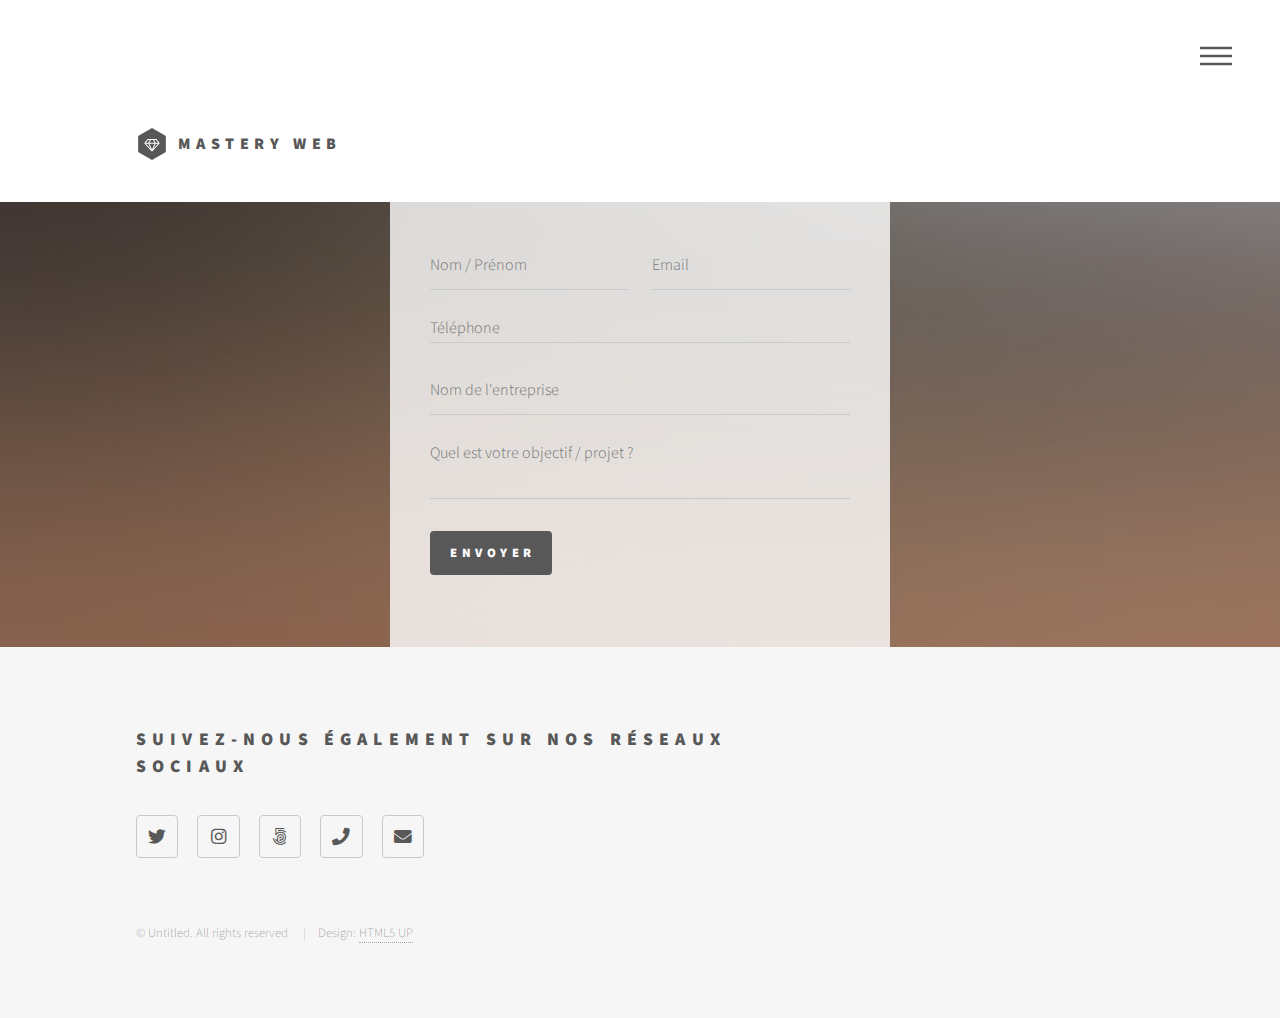
==== commit 56b177e3: "Add files via upload" ====
--- a/contact.html
+++ b/contact.html
@@ -22,7 +22,7 @@
 
                 <!-- Logo -->
                 <a href="index.html" class="logo">
-                    <span class="symbol"><img src="images/logo.svg" alt="" /></span><span class="title">Phantom</span>
+                    <span class="symbol"><img src="images/logo.svg" alt="" /></span><span class="title">Mastery Web</span>
                 </a>
 
                 <!-- Nav -->
@@ -80,11 +80,10 @@
         <footer id="footer">
             <div class="inner">
                 <section>
-                    <h2>Follow</h2>
+                    <h2>Suivez-nous également sur nos réseaux sociaux</h2>
                     <ul class="icons">
                         <li><a href="#" class="icon brands style2 fa-twitter"><span class="label">Twitter</span></a></li>
-                        <li><a href="#" class="icon brands style2 fa-facebook-f"><span class="label">Facebook</span></a></li>
-                        <li><a href="#" class="icon brands style2 fa-instagram"><span class="label">Instagram</span></a></li>
+                        <li><a href="https://www.instagram.com/masterywebpro/" class="icon brands style2 fa-instagram"><span class="label">Instagram</span></a></li>
                         <li><a href="#" class="icon brands style2 fa-500px"><span class="label">500px</span></a></li>
                         <li><a href="#" class="icon solid style2 fa-phone"><span class="label">Phone</span></a></li>
                         <li><a href="#" class="icon solid style2 fa-envelope"><span class="label">Email</span></a></li>
